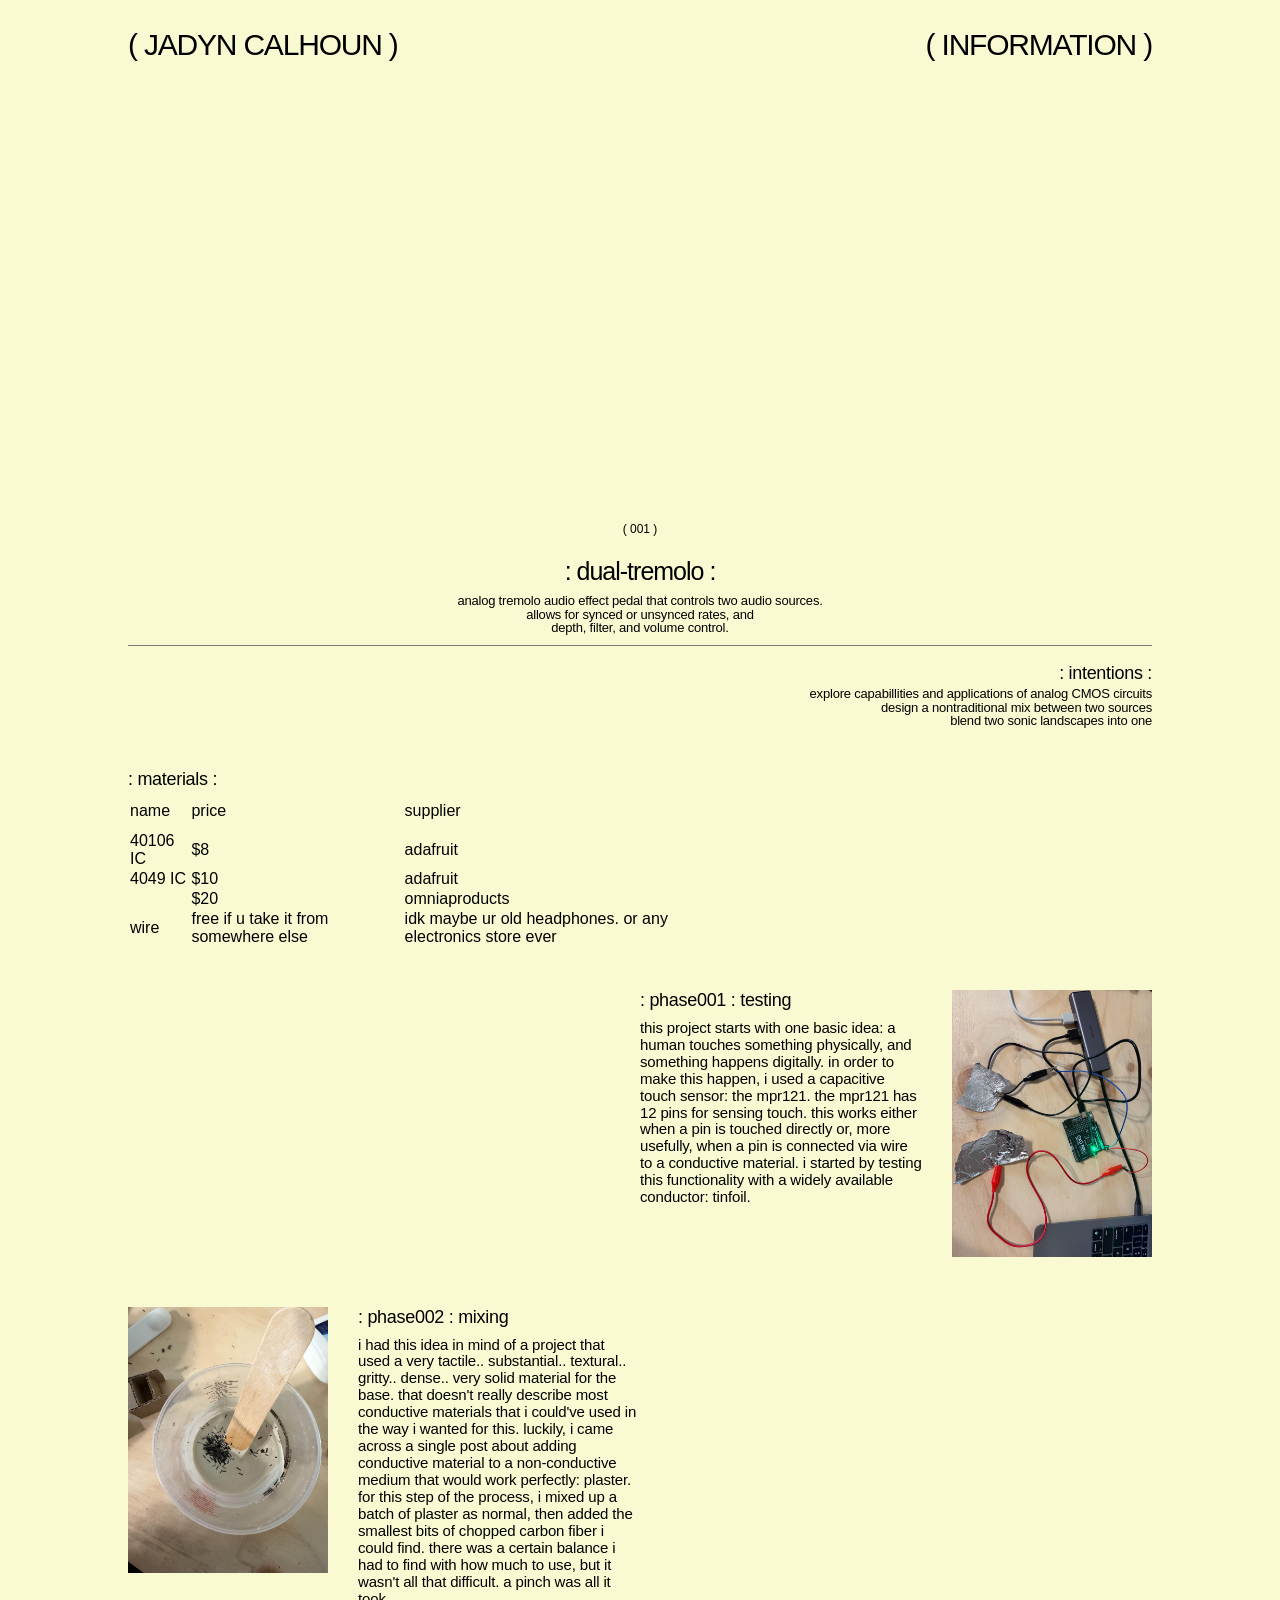
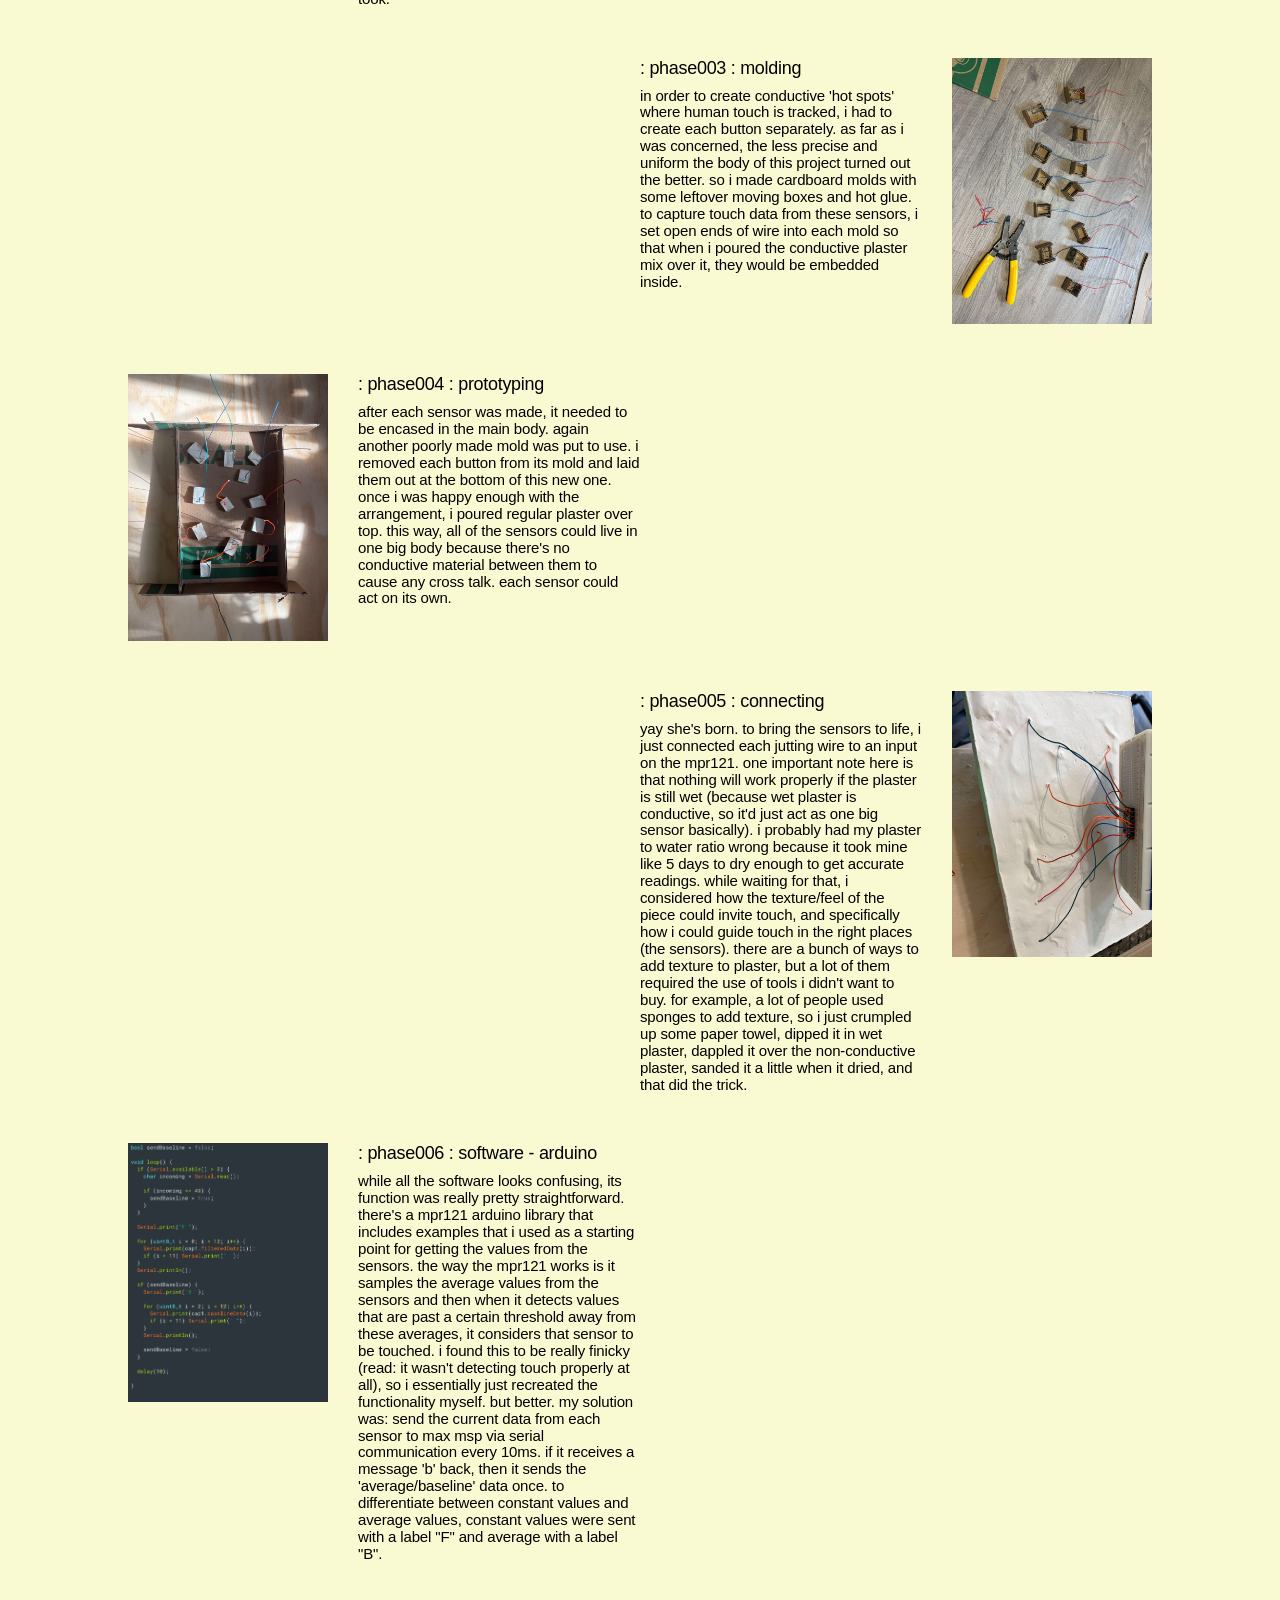
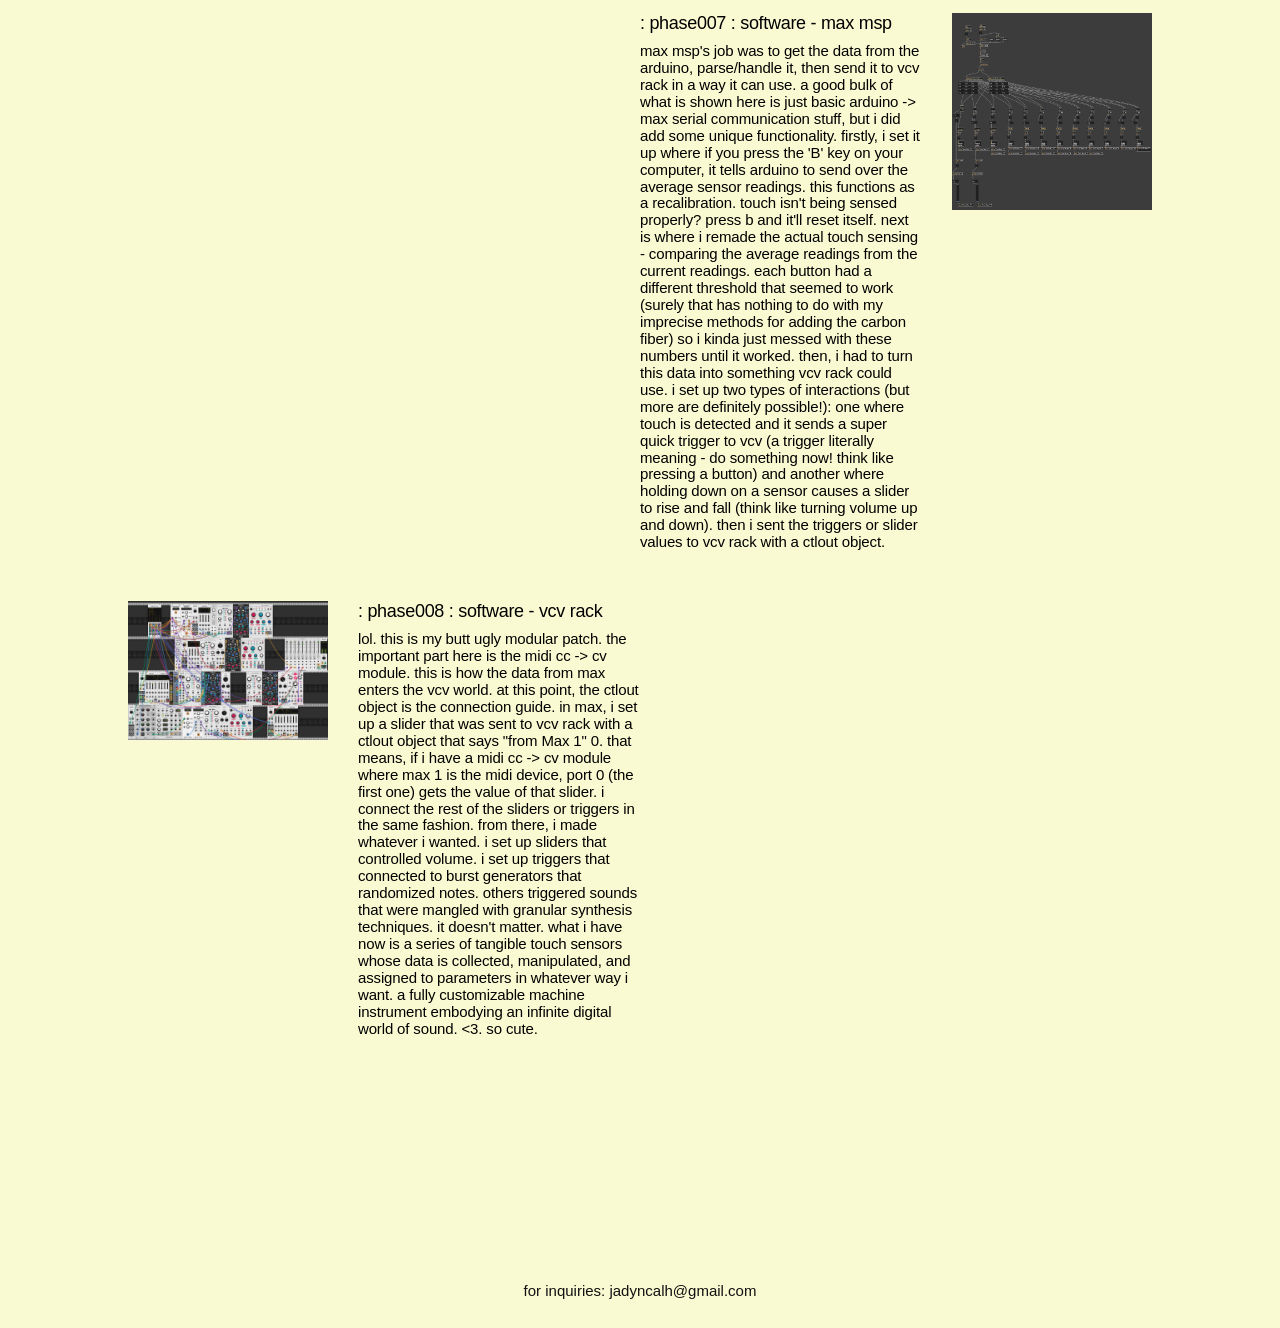
==== dual-tremolo.html @ 939073b4 "Add files via upload" ====
<!doctype html>
<html lang="en">
  <head>
    <meta charset="UTF-8" />
    <meta name="viewport" content="width=device-width, initial-scale=1.0" />
    <title>Jadyn Calhoun — Dual Tremolo</title>
    <link rel="stylesheet" href="style.css" />
  </head>

  <body>
    <main class="page" id="dual-trem-page">
      <header class="header">
        <a href="index.html" class="name">( JADYN CALHOUN )</a>
        <a href="information.html" class="information">( INFORMATION )</a>
      </header>

      <main class="project-page">
        <section class="project-video">
          <div class="video-frame">
            <iframe
              src="https://drive.google.com/file/d/1jrfPMe04kmny7ooGMcy-sax81NAZldTW/preview"
              allow="autoplay"
              allowfullscreen
            ></iframe>
          </div>
        </section>

        <section class="project-intro">
          <p class="project-number">( 001 )</p>
          <h1>: dual-tremolo :</h1>
          <p class="project-subtitle">
            analog tremolo audio effect pedal that controls two audio
            sources.<br />
            allows for synced or unsynced rates, and <br />
            depth, filter, and volume control.
          </p>
        </section>

        <div class="project-divider"></div>

        <section class="project-info">
          <div class="project-intentions">
            <h2>: intentions :</h2>
            <p>
              explore capabillities and applications of analog CMOS circuits<br />
              design a nontraditional mix between two sources<br />
              blend two sonic landscapes into one<br />
            </p>
          </div>
          <div class="materials">
            <h2>: materials :</h2>
            <table class="materials-table">
              <tr class="materials-row materials-header">
                <th>name</th>
                <th>price</th>
                <th>supplier</th>
              </tr>
              <tr class="materials-row">
                <td>40106 IC</td>
                <td>$8</td>
                <td>adafruit</td>
              </tr>
              <tr class="materials-row">
                <td>4049 IC</td>
                <td>$10</td>
                <td>adafruit</td>
              </tr>
              <tr class="materials-row">
                <td></td>
                <td>$20</td>
                <td>omniaproducts</td>
              </tr>
              <tr class="materials-row">
                <td>wire</td>
                <td>free if u take it from somewhere else</td>
                <td>
                  idk maybe ur old headphones. or any electronics store ever
                </td>
              </tr>
            </table>
          </div>
        </section>

        <section class="phase phase-right">
          <div class="phase-image">
            <img
              src="images/plaster-001.jpeg"
              alt="initial plaster conductivity testing"
            />
          </div>
          <div class="phase-copy">
            <h2 class="phase-title">: phase001 : testing</h2>
            <p>
              this project starts with one basic idea: a human touches something
              physically, and something happens digitally. in order to make this
              happen, i used a capacitive touch sensor: the mpr121. the mpr121
              has 12 pins for sensing touch. this works either when a pin is
              touched directly or, more usefully, when a pin is connected via
              wire to a conductive material. i started by testing this
              functionality with a widely available conductor: tinfoil.
            </p>
          </div>
        </section>

        <section class="phase phase-left">
          <div class="phase-image">
            <img
              src="images/plaster-002.jpeg"
              alt="mixing conductive plaster"
            />
          </div>
          <div class="phase-copy">
            <h2 class="phase-title">: phase002 : mixing</h2>
            <p>
              i had this idea in mind of a project that used a very tactile..
              substantial.. textural.. gritty.. dense.. very solid material for
              the base. that doesn't really describe most conductive materials
              that i could've used in the way i wanted for this. luckily, i came
              across a single post about adding conductive material to a
              non-conductive medium that would work perfectly: plaster. for this
              step of the process, i mixed up a batch of plaster as normal, then
              added the smallest bits of chopped carbon fiber i could find.
              there was a certain balance i had to find with how much to use,
              but it wasn't all that difficult. a pinch was all it took.
            </p>
          </div>
        </section>

        <section class="phase phase-right">
          <div class="phase-image">
            <img
              src="images/plaster-003.jpeg"
              alt="preparing plaster molds with conductive wire"
            />
          </div>
          <div class="phase-copy">
            <h2 class="phase-title">: phase003 : molding</h2>
            <p>
              in order to create conductive 'hot spots' where human touch is
              tracked, i had to create each button separately. as far as i was
              concerned, the less precise and uniform the body of this project
              turned out the better. so i made cardboard molds with some
              leftover moving boxes and hot glue. to capture touch data from
              these sensors, i set open ends of wire into each mold so that when
              i poured the conductive plaster mix over it, they would be
              embedded inside.
            </p>
          </div>
        </section>
      </main>

      <section class="phase phase-left">
        <div class="phase-image">
          <img
            src="images/plaster-004.jpeg"
            alt="embedding the sensors in a bigger plaster body"
          />
        </div>
        <div class="phase-copy">
          <h2 class="phase-title">: phase004 : prototyping</h2>
          <p>
            after each sensor was made, it needed to be encased in the main
            body. again another poorly made mold was put to use. i removed each
            button from its mold and laid them out at the bottom of this new
            one. once i was happy enough with the arrangement, i poured regular
            plaster over top. this way, all of the sensors could live in one big
            body because there's no conductive material between them to cause
            any cross talk. each sensor could act on its own.
          </p>
        </div>
      </section>

      <section class="phase phase-right">
        <div class="phase-image">
          <img
            src="images/plaster-005.jpeg"
            alt="connecting the wires in plaster to the mpr121"
          />
        </div>
        <div class="phase-copy">
          <h2 class="phase-title">: phase005 : connecting</h2>
          <p>
            yay she's born. to bring the sensors to life, i just connected each
            jutting wire to an input on the mpr121. one important note here is
            that nothing will work properly if the plaster is still wet (because
            wet plaster is conductive, so it'd just act as one big sensor
            basically). i probably had my plaster to water ratio wrong because
            it took mine like 5 days to dry enough to get accurate readings.
            while waiting for that, i considered how the texture/feel of the
            piece could invite touch, and specifically how i could guide touch
            in the right places (the sensors). there are a bunch of ways to add
            texture to plaster, but a lot of them required the use of tools i
            didn't want to buy. for example, a lot of people used sponges to add
            texture, so i just crumpled up some paper towel, dipped it in wet
            plaster, dappled it over the non-conductive plaster, sanded it a
            little when it dried, and that did the trick.
          </p>
        </div>
      </section>

      <section class="phase phase-left">
        <div class="phase-image">
          <img src="images/plaster-006.png" alt="arduino code" />
        </div>
        <div class="phase-copy">
          <h2 class="phase-title">: phase006 : software - arduino</h2>
          <p>
            while all the software looks confusing, its function was really
            pretty straightforward. there's a mpr121 arduino library that
            includes examples that i used as a starting point for getting the
            values from the sensors. the way the mpr121 works is it samples the
            average values from the sensors and then when it detects values that
            are past a certain threshold away from these averages, it considers
            that sensor to be touched. i found this to be really finicky (read:
            it wasn't detecting touch properly at all), so i essentially just
            recreated the functionality myself. but better. my solution was:
            send the current data from each sensor to max msp via serial
            communication every 10ms. if it receives a message 'b' back, then it
            sends the 'average/baseline' data once. to differentiate between
            constant values and average values, constant values were sent with a
            label "F" and average with a label "B".
          </p>
        </div>
      </section>

      <section class="phase phase-right">
        <div class="phase-image">
          <img src="images/plaster-007.png" alt="max msp code" />
        </div>
        <div class="phase-copy">
          <h2 class="phase-title">: phase007 : software - max msp</h2>
          <p>
            max msp's job was to get the data from the arduino, parse/handle it,
            then send it to vcv rack in a way it can use. a good bulk of what is
            shown here is just basic arduino -> max serial communication stuff,
            but i did add some unique functionality. firstly, i set it up where
            if you press the 'B' key on your computer, it tells arduino to send
            over the average sensor readings. this functions as a recalibration.
            touch isn't being sensed properly? press b and it'll reset itself.
            next is where i remade the actual touch sensing - comparing the
            average readings from the current readings. each button had a
            different threshold that seemed to work (surely that has nothing to
            do with my imprecise methods for adding the carbon fiber) so i kinda
            just messed with these numbers until it worked. then, i had to turn
            this data into something vcv rack could use. i set up two types of
            interactions (but more are definitely possible!): one where touch is
            detected and it sends a super quick trigger to vcv (a trigger
            literally meaning - do something now! think like pressing a button)
            and another where holding down on a sensor causes a slider to rise
            and fall (think like turning volume up and down). then i sent the
            triggers or slider values to vcv rack with a ctlout object.
          </p>
        </div>
      </section>

      <section class="phase phase-left">
        <div class="phase-image">
          <img src="images/plaster-008.png" alt="vcv rack patch" />
        </div>
        <div class="phase-copy">
          <h2 class="phase-title">: phase008 : software - vcv rack</h2>
          <p>
            lol. this is my butt ugly modular patch. the important part here is
            the midi cc -> cv module. this is how the data from max enters the
            vcv world. at this point, the ctlout object is the connection guide.
            in max, i set up a slider that was sent to vcv rack with a ctlout
            object that says "from Max 1" 0. that means, if i have a midi cc ->
            cv module where max 1 is the midi device, port 0 (the first one)
            gets the value of that slider. i connect the rest of the sliders or
            triggers in the same fashion. from there, i made whatever i wanted.
            i set up sliders that controlled volume. i set up triggers that
            connected to burst generators that randomized notes. others
            triggered sounds that were mangled with granular synthesis
            techniques. it doesn't matter. what i have now is a series of
            tangible touch sensors whose data is collected, manipulated, and
            assigned to parameters in whatever way i want. a fully customizable
            machine instrument embodying an infinite digital world of sound.
            &lt;3. so cute.
          </p>
        </div>
      </section>

      <!-- references
      mpr121 stuff 
      conductive plaster stuff
      arduino to max msp video
      -->
      <div class="sources"></div>

      <footer class="footer">
        <a href="mailto:jadyncalh@gmail.com"
          >for inquiries: jadyncalh@gmail.com</a
        >
      </footer>
    </main>
  </body>
</html>
---- style.css ----
* {
    margin: 0;
    padding: 0;
    box-sizing: border-box;
}

html {
    font-size: 16px;
}

body {
    background: white;
    color: black;
    font-family: Arial, Helvetica, sans-serif;
    font-weight: 300;
}

.page {
    width: 100%;
    min-height: 100vh;
    padding: 30px 10% 30px;
    display: flex;
    flex-direction: column;
}

.header {
    width: 100%;
    display: flex;
    justify-content: space-between;
    align-items: flex-start;
    font-size: 30px;
    line-height: 1;
    letter-spacing: -1.2px;
    margin-bottom: 75px;
}

.name,
.information {
    white-space: nowrap;
}

.header a {
    color: inherit;
    text-decoration: none;
}

.header a:hover {
    opacity: 0.55;
}

.hero {
    width: 35%;
    max-width: 325px;
    margin: 0 auto 60px;
    overflow: hidden;
}

.hero img {
    display: block;
    width: 100%;
    height: 100%;
    object-fit: cover;
}

.works {
    width: 100%;
}

.works h1 {
    text-align: center;
    font-size: 30px;
    font-weight: 300;
    line-height: 1;
    letter-spacing: -1.2px;
    margin-bottom: 45px;
}

.divider,
.project-divider {
    width: 100%;
    height: 1px;
    background: #777;
}

.divider {
    margin-bottom: 30px;
}

.work-grid {
    width: 100%;
    display: grid;
    grid-template-columns: repeat(3, 1fr);
    column-gap: 65px;
}

.work {
    color: #111;
    text-decoration: none;
    display: flex;
    flex-direction: column;
    align-items: center;
    padding-bottom: 15px;
    border-bottom: 1px solid #d0d0d0;
    transition: opacity 0.2s ease;
}

.work:hover {
    opacity: 0.55;
}

.number {
    font-size: 30px;
    line-height: 1;
    letter-spacing: -1.2px;
    margin-bottom: 8px;
}

.title {
    font-size: 25px;
    line-height: 1;
    letter-spacing: -1px;
    white-space: nowrap;
}

.description {
    font-size: 15px;
    line-height: 1.15;
    text-align: center;
    margin-top: 7px;
    letter-spacing: -0.3px;
}

.footer {
    margin-top: 65px;
    text-align: center;
    font-size: 15px;
    line-height: 1;
}

.footer a {
    color: #111;
    text-decoration: none;
}

.footer a:hover {
    text-decoration: underline;
}

#plaster-page {
    background-color: #c5dde8;
}

#dual-trem-page {
    background-color: lightgoldenrodyellow;
}

.project-page {
    width: 100%;
}

.project-page h2 {
    font-size: 18px;
}

.project-video {
    width: 66%;
    max-width: 640px;
    margin: 0 auto 28px;
}

.video-frame {
    width: 100%;
    aspect-ratio: 16 / 9;
    overflow: hidden;
}

.video-frame iframe {
    display: block;
    width: 100%;
    height: 100%;
    border: 0;
}

.project-intro {
    text-align: center;
}

.project-number {
    font-size: 12px;
    line-height: 1;
    margin-bottom: 24px;
}

.project-intro h1 {
    font-size: 25px;
    font-weight: 300;
    line-height: 1;
    letter-spacing: -1px;
    margin-bottom: 10px;
}

.project-subtitle {
    font-size: 13px;
    line-height: 1.05;
    letter-spacing: -0.2px;
}

.project-divider {
    margin: 10px 0 18px;
}

.project-info {
    width: 100%;
}

.project-info h2,
.phase h2 {
    font-size: 18px;
    font-weight: 300;
    line-height: 1;
    letter-spacing: -0.3px;
}

.project-intentions {
    text-align: right;
    margin-bottom: 42px;
}

.project-intentions h2 {
    margin-bottom: 5px;
}

.project-intentions p {
    font-size: 13px;
    line-height: 1.05;
    letter-spacing: -0.2px;
}

.materials {
    margin-bottom: 42px;
}

.materials h2 {
    margin-bottom: 12px;
}

.materials-table {
    width: 60%;
    min-width: 420px;
}

.materials-header th {
    font-weight: normal;
    text-align: left;
    padding-bottom: 10px;
}

.phase {
    width: 50%;
    display: grid;
    grid-template-columns: minmax(0, 1fr) 200px;
    gap: 30px;
    align-items: start;
    margin-bottom: 50px;
}

.phase-left {
    grid-template-columns: 200px minmax(0, 1fr);
}

.phase-right {
    margin-left: auto;
}

.phase-left .phase-image {
    order: 1;
}

.phase-left .phase-copy {
    order: 2;
}

.phase-right .phase-copy {
    order: 1;
}

.phase-right .phase-image {
    order: 2;
}

.phase-image {
    width: 200px;
}

.phase-image img {
    display: block;
    width: 100%;
    height: auto;
}

.phase-copy {
    padding-top: 1px;
}

.phase-copy h2 {
    margin-bottom: 11px;
}

.phase-copy p {
    font-size: 15px;
    line-height: 1.13;
    letter-spacing: -0.15px;
}

.sources {
    width: 100%;
    text-align: center;
    margin-top: 50px;
    margin-bottom: 80px;
}

.sources h2 {
    font-size: 18px;
    font-weight: 300;
    line-height: 1;
    margin-bottom: 35px;
}

.sources a {
    display: block;
    width: fit-content;
    margin: 0 auto 6px;
    color: #111;
    text-decoration: none;
    font-size: 17px;
    line-height: 1.1;
}

.sources a:hover {
    opacity: 0.55;
}

@media (max-width: 900px) {
    .page {
        padding-left: 7%;
        padding-right: 7%;
    }

    .header {
        font-size: 24px;
        margin-bottom: 60px;
    }

    .hero {
        width: 65%;
        margin-bottom: 50px;
    }

    .works h1 {
        font-size: 25px;
    }

    .work-grid {
        column-gap: 30px;
    }

    .number,
    .title {
        font-size: 25px;
    }

    .project-video {
        width: 72%;
    }

    .materials-table {
        width: 70%;
    }
}

@media (max-width: 600px) {
    .page {
        padding: 30px 22px;
    }

    .header {
        font-size: 17px;
        letter-spacing: -0.6px;
        margin-bottom: 50px;
    }

    .hero {
        width: 100%;
        max-width: none;
        margin-bottom: 50px;
    }

    .works h1 {
        font-size: 21px;
        letter-spacing: -0.7px;
        margin-bottom: 30px;
    }

    .divider {
        margin-bottom: 22px;
    }

    .work-grid {
        grid-template-columns: 1fr;
        gap: 0;
    }

    .work {
        padding: 18px 0;
    }

    .number {
        font-size: 21px;
        margin-bottom: 7px;
    }

    .title {
        font-size: 20px;
    }

    .footer {
        margin-top: 45px;
        font-size: 12px;
    }

    .project-video {
        width: 100%;
        margin-bottom: 24px;
    }

    .project-number {
        font-size: 10px;
        margin-bottom: 18px;
    }

    .project-intro h1 {
        font-size: 21px;
    }

    .project-subtitle,
    .project-intentions p,
    .phase-copy p,
    .materials-row span {
        font-size: 10px;
    }

    .project-info h2,
    .phase h2 {
        font-size: 12px;
    }

    .materials-table {
        width: 100%;
        min-width: 0;
    }

    .materials-row {
        grid-template-columns: 1.5fr 0.7fr 0.7fr 1.3fr;
    }

    .phase,
    .phase-left {
        grid-template-columns: 1fr;
        gap: 14px;
        margin-bottom: 42px;
    }

    .phase-left .phase-image,
    .phase-right .phase-image {
        order: 1;
    }

    .phase-left .phase-copy,
    .phase-right .phase-copy {
        order: 2;
    }

    .phase-image {
        width: 110px;
    }

    .footer {
        margin-top: 0;
    }
}
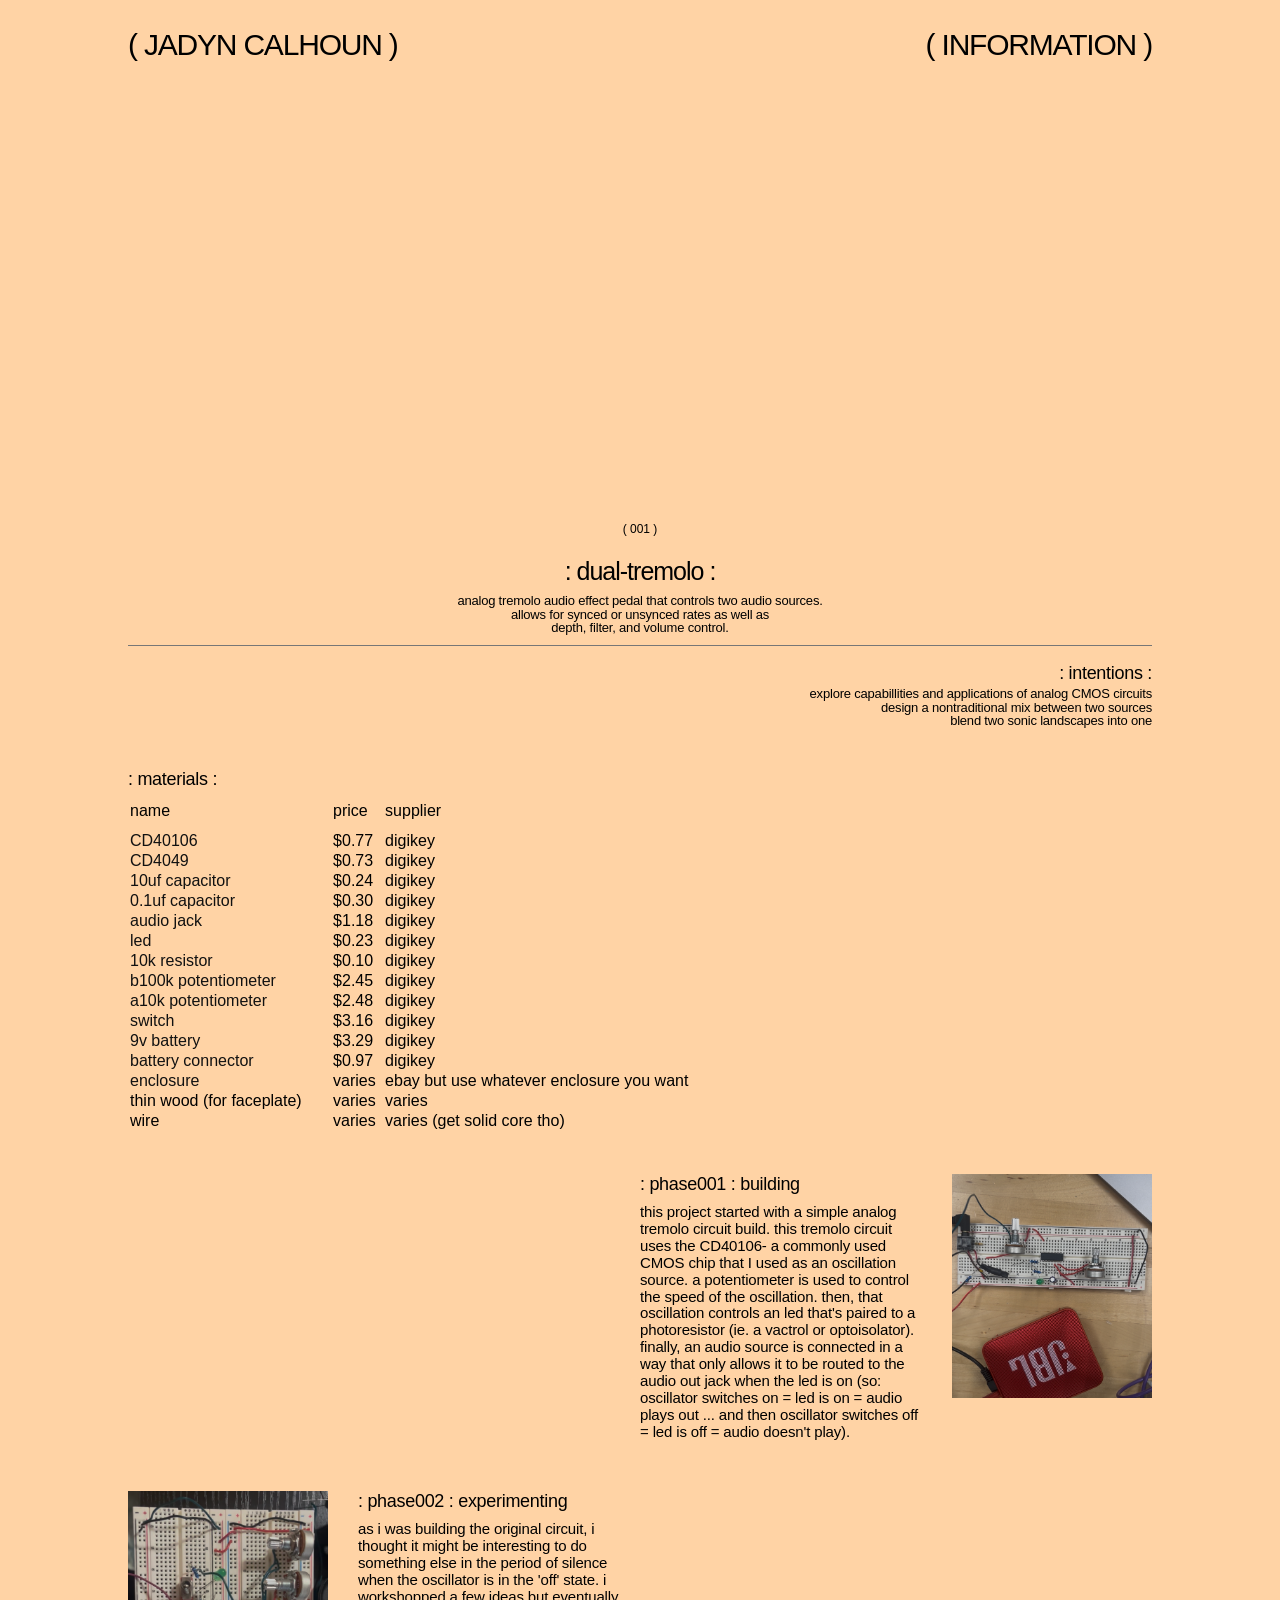
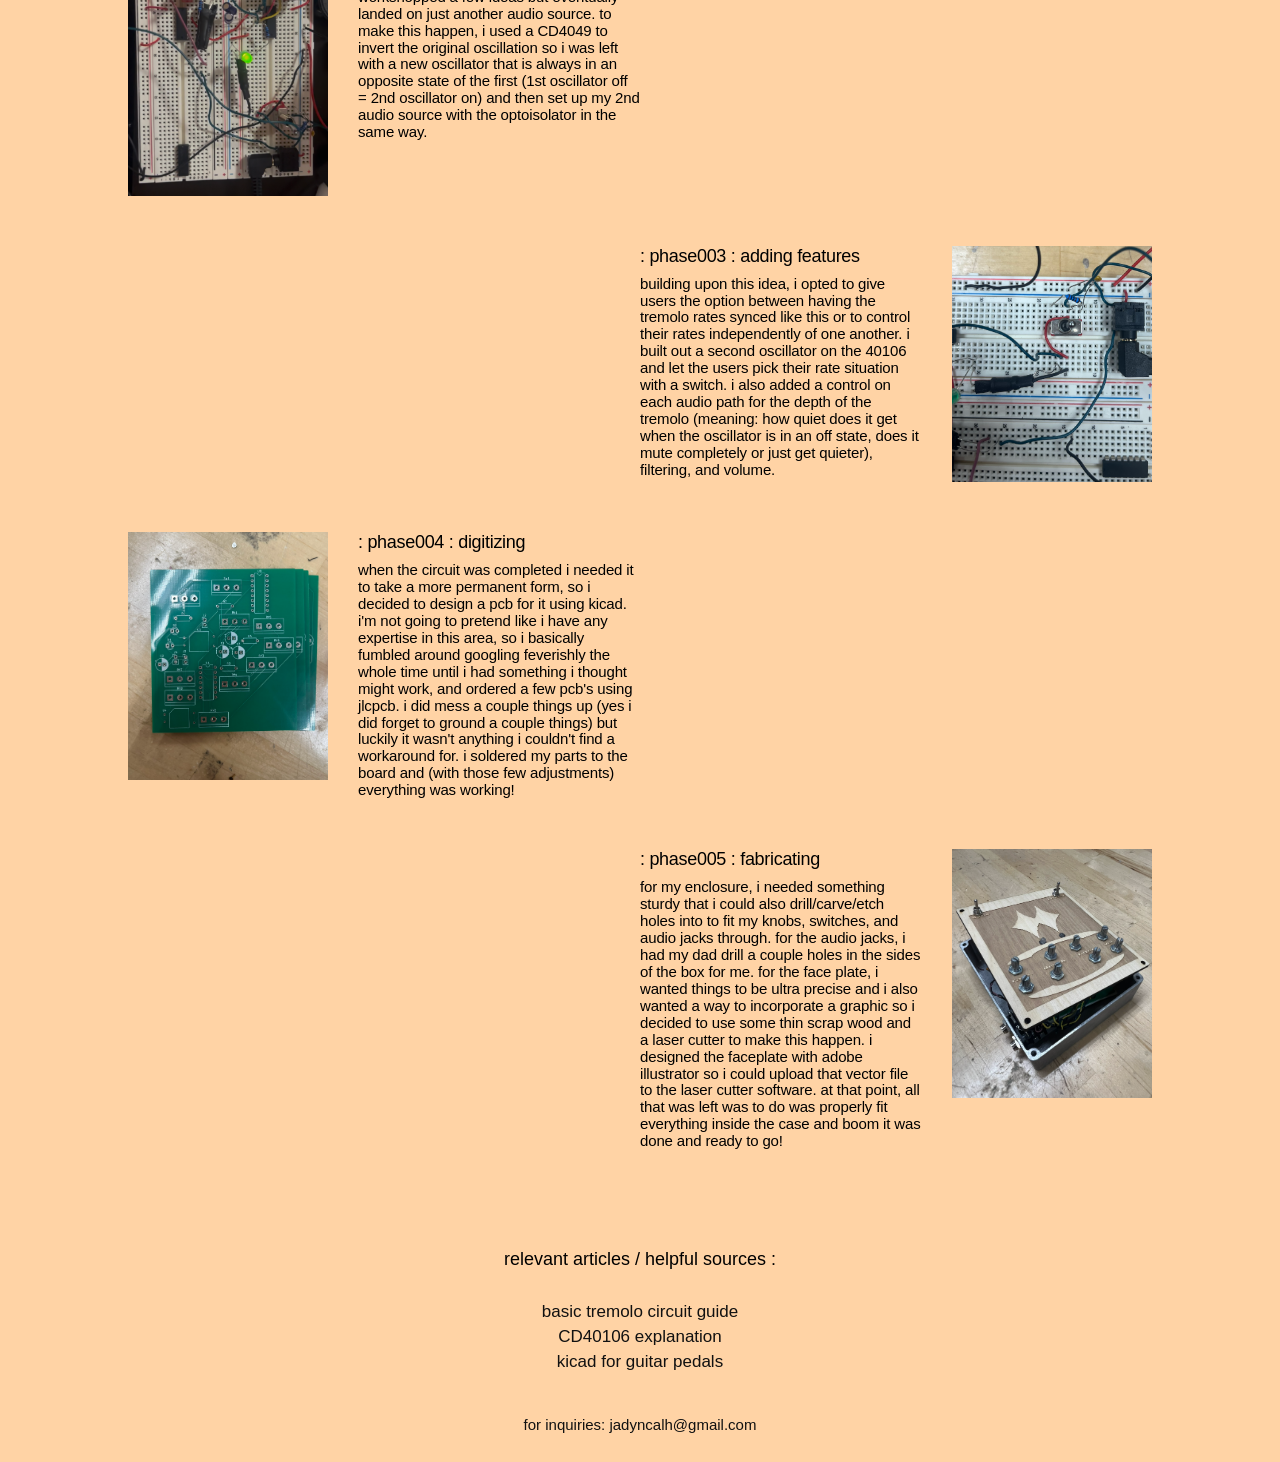
==== commit 3e604186: "Add files via upload" ====
--- a/dual-tremolo.html
+++ b/dual-tremolo.html
@@ -31,7 +31,7 @@
           <p class="project-subtitle">
             analog tremolo audio effect pedal that controls two audio
             sources.<br />
-            allows for synced or unsynced rates, and <br />
+            allows for synced or unsynced rates as well as<br />
             depth, filter, and volume control.
           </p>
         </section>
@@ -47,6 +47,7 @@
               blend two sonic landscapes into one<br />
             </p>
           </div>
+          <!-- <a href="" target="_blank" rel="noopener noreferrer"></a> -->
           <div class="materials">
             <h2>: materials :</h2>
             <table class="materials-table">
@@ -56,26 +57,78 @@
                 <th>supplier</th>
               </tr>
               <tr class="materials-row">
-                <td>40106 IC</td>
-                <td>$8</td>
-                <td>adafruit</td>
-              </tr>
-              <tr class="materials-row">
-                <td>4049 IC</td>
-                <td>$10</td>
-                <td>adafruit</td>
-              </tr>
-              <tr class="materials-row">
-                <td></td>
-                <td>$20</td>
-                <td>omniaproducts</td>
-              </tr>
+                <td><a href="https://www.digikey.com/en/products/detail/texas-instruments/CD40106BE/376602" target="_blank" rel="noopener noreferrer">CD40106</a></td>
+                <td>$0.77</td>
+                <td>digikey</td>
+              </tr>
+              <tr class="materials-row">
+                <td><a href="https://www.digikey.com/en/products/detail/texas-instruments/CD4049UBE/67301" target="_blank" rel="noopener noreferrer">CD4049</a></td>
+                <td>$0.73</td>
+                <td>digikey</td>
+              </tr>
+              <tr class="materials-row">
+                <td><a href="https://www.digikey.com/en/products/detail/panasonic-industry/ECA-1VM100I/2688753" target="_blank" rel="noopener noreferrer">10uf capacitor</a></td>
+                <td>$0.24</td>
+                <td>digikey</td>
+              </tr>
+              <tr class="materials-row">
+                <td><a href="https://www.digikey.com/en/products/detail/vishay-beyschlag-draloric-bc-components/K104K10X7RF5UH5/2356754" target="_blank" rel="noopener noreferrer">0.1uf capacitor</a></td>
+                <td>$0.30</td>
+                <td>digikey</td>
+              </tr>
+              <tr class="materials-row">
+                <td><a href="https://www.digikey.com/en/products/detail/amphenol-sine-systems-corp/ACJS-MHOM/7105423" target="_blank" rel="noopener noreferrer">audio jack</a></td>
+                <td>$1.18</td>
+                <td>digikey</td>
+              </tr>
+              <tr class="materials-row">
+                <td><a href="https://www.digikey.com/en/products/detail/kingbright/WP7113GD/1747662" target="_blank" rel="noopener noreferrer">led</a></td>
+                <td>$0.23</td>
+                <td>digikey</td>
+              </tr>
+              <tr class="materials-row">
+                <td><a href="https://www.digikey.com/en/products/detail/yageo/MFR-25FBF52-10K/13219" target="_blank" rel="noopener noreferrer">10k resistor</a></td>
+                <td>$0.10</td>
+                <td>digikey</td>
+              </tr>
+              <tr class="materials-row">
+                <td><a href="https://www.digikey.com/en/products/detail/tt-electronics-bi/P160KN-0QC15B100K/2408877" target="_blank" rel="noopener noreferrer">b100k potentiometer</a></td>
+                <td>$2.45</td>
+                <td>digikey</td>
+              </tr>
+              <tr class="materials-row">
+                <td><a href="https://www.digikey.com/en/products/detail/tt-electronics-bi/P160KN-0QC20A10K/2408884" target="_blank" rel="noopener noreferrer">a10k potentiometer</a></td>
+                <td>$2.48</td>
+                <td>digikey</td>
+              </tr>
+              <tr class="materials-row">
+                <td><a href="https://www.digikey.com/en/products/detail/e-switch/100SP1T1B1M2QEH/378821" target="_blank" rel="noopener noreferrer">switch</a></td>
+                <td>$3.16</td>
+                <td>digikey</td>
+              </tr>
+              <tr class="materials-row">
+                <td><a href="https://www.digikey.com/en/products/detail/energizer-battery-company/EN22/704825" target="_blank" rel="noopener noreferrer">9v battery</a></td>
+                <td>$3.29</td>
+                <td>digikey</td>
+              </tr>
+              <tr class="materials-row">
+                <td><a href="https://www.digikey.com/en/products/detail/keystone-electronics/84-6/304014" target="_blank" rel="noopener noreferrer">battery connector</a></td>
+                <td>$0.97</td>
+                <td>digikey</td>
+              </tr>
+              <tr class="materials-row">
+                <td><a href="https://www.ebay.com/itm/318553399108?chn=ps&norover=1&mkevt=1&mkrid=21562-222008-2056-1&mkcid=2&itemid=318553399108&targetid=325425753764&device=c&mktype=pla&googleloc=1031312&poi=&campaignid=21384589900&mkgroupid=164552185618&rlsatarget=pla-325425753764&abcId=&merchantid=5332138098&gad_source=1&gad_campaignid=21384589900&gbraid=0AAAAAD_QDh_XqnjSDnixIHAMRjzprxTft&gclid=CjwKCAjwrP3VBhBbEiwAnaqpQ1DG7H7IHbYN2Cs2G6bB38l8SBT1GcS3sbscSM4veHs5OtLur1juERoCmwsQAvD_BwE" target="_blank" rel="noopener noreferrer">enclosure</a></td>
+                <td>varies</td>
+                <td>ebay but use whatever enclosure you want</td>
+              </tr>
+              <tr class="materials-row">
+                <td>thin wood (for faceplate)</td>
+                <td>varies</td>
+                <td>varies</td>
               <tr class="materials-row">
                 <td>wire</td>
-                <td>free if u take it from somewhere else</td>
-                <td>
-                  idk maybe ur old headphones. or any electronics store ever
-                </td>
+                <td>varies</td>
+                <td>varies (get solid core tho)</td>
               </tr>
             </table>
           </div>
@@ -84,20 +137,21 @@
         <section class="phase phase-right">
           <div class="phase-image">
             <img
-              src="images/plaster-001.jpeg"
-              alt="initial plaster conductivity testing"
-            />
+            src="images/dual-trem-001.png"
+            alt="breadboard tremolo circuit"
+          />
           </div>
           <div class="phase-copy">
-            <h2 class="phase-title">: phase001 : testing</h2>
-            <p>
-              this project starts with one basic idea: a human touches something
-              physically, and something happens digitally. in order to make this
-              happen, i used a capacitive touch sensor: the mpr121. the mpr121
-              has 12 pins for sensing touch. this works either when a pin is
-              touched directly or, more usefully, when a pin is connected via
-              wire to a conductive material. i started by testing this
-              functionality with a widely available conductor: tinfoil.
+            <h2 class="phase-title">: phase001 : building</h2>
+            <p>
+              this project started with a simple analog tremolo circuit build. 
+              this tremolo circuit uses the CD40106- a commonly used CMOS chip 
+              that I used as an oscillation source. a potentiometer is used to control
+              the speed of the oscillation. then, that oscillation controls an
+              led that's paired to a photoresistor (ie. a vactrol or optoisolator). 
+              finally, an audio source is connected in a way that only allows it to be routed 
+              to the audio out jack when the led is on (so: oscillator switches on = led is on = 
+              audio plays out ... and then oscillator switches off = led is off = audio doesn't play).
             </p>
           </div>
         </section>
@@ -105,23 +159,19 @@
         <section class="phase phase-left">
           <div class="phase-image">
             <img
-              src="images/plaster-002.jpeg"
-              alt="mixing conductive plaster"
-            />
+            src="images/dual-trem-002.png"
+            alt="breadboard dual tremolo circuit "
+          />
           </div>
           <div class="phase-copy">
-            <h2 class="phase-title">: phase002 : mixing</h2>
-            <p>
-              i had this idea in mind of a project that used a very tactile..
-              substantial.. textural.. gritty.. dense.. very solid material for
-              the base. that doesn't really describe most conductive materials
-              that i could've used in the way i wanted for this. luckily, i came
-              across a single post about adding conductive material to a
-              non-conductive medium that would work perfectly: plaster. for this
-              step of the process, i mixed up a batch of plaster as normal, then
-              added the smallest bits of chopped carbon fiber i could find.
-              there was a certain balance i had to find with how much to use,
-              but it wasn't all that difficult. a pinch was all it took.
+            <h2 class="phase-title">: phase002 : experimenting</h2>
+            <p>
+              as i was building the original circuit, i thought it might be interesting 
+              to do something else in the period of silence when the oscillator is in the 'off' state. 
+              i workshopped a few ideas but eventually landed on just another audio source. to make this 
+              happen, i used a CD4049 to invert the original oscillation so i was left with a new oscillator that 
+              is always in an opposite state of the first (1st oscillator off = 2nd oscillator on) and then 
+              set up my 2nd audio source with the optoisolator in the same way. 
             </p>
           </div>
         </section>
@@ -129,21 +179,18 @@
         <section class="phase phase-right">
           <div class="phase-image">
             <img
-              src="images/plaster-003.jpeg"
-              alt="preparing plaster molds with conductive wire"
-            />
+            src="images/dual-trem-003.png"
+            alt="breadboard with switches and filters"
+          />
           </div>
           <div class="phase-copy">
-            <h2 class="phase-title">: phase003 : molding</h2>
-            <p>
-              in order to create conductive 'hot spots' where human touch is
-              tracked, i had to create each button separately. as far as i was
-              concerned, the less precise and uniform the body of this project
-              turned out the better. so i made cardboard molds with some
-              leftover moving boxes and hot glue. to capture touch data from
-              these sensors, i set open ends of wire into each mold so that when
-              i poured the conductive plaster mix over it, they would be
-              embedded inside.
+            <h2 class="phase-title">: phase003 : adding features</h2>
+            <p>
+              building upon this idea, i opted to give users the option between having the tremolo rates
+              synced like this or to control their rates independently of one another. i built out a 
+              second oscillator on the 40106 and let the users pick their rate situation with a switch. 
+              i also added a control on each audio path for the depth of the tremolo (meaning: how quiet does it get when the oscillator
+              is in an off state, does it mute completely or just get quieter), filtering, and volume. 
             </p>
           </div>
         </section>
@@ -152,20 +199,19 @@
       <section class="phase phase-left">
         <div class="phase-image">
           <img
-            src="images/plaster-004.jpeg"
-            alt="embedding the sensors in a bigger plaster body"
+            src="images/dual-trem-004.png"
+            alt="finished pcb"
           />
         </div>
         <div class="phase-copy">
-          <h2 class="phase-title">: phase004 : prototyping</h2>
+          <h2 class="phase-title">: phase004 : digitizing</h2>
           <p>
-            after each sensor was made, it needed to be encased in the main
-            body. again another poorly made mold was put to use. i removed each
-            button from its mold and laid them out at the bottom of this new
-            one. once i was happy enough with the arrangement, i poured regular
-            plaster over top. this way, all of the sensors could live in one big
-            body because there's no conductive material between them to cause
-            any cross talk. each sensor could act on its own.
+            when the circuit was completed i needed it to take a more permanent form, so i decided to design
+            a pcb for it using kicad. i'm not going to pretend like i have any expertise in this area, so i 
+            basically fumbled around googling feverishly the whole time until i had something i thought might work,
+            and ordered a few pcb's using jlcpcb. i did mess a couple things up (yes i did forget to ground a couple
+            things) but luckily it wasn't anything i couldn't find a workaround for. i soldered my parts to the board
+            and (with those few adjustments) everything was working!
           </p>
         </div>
       </section>
@@ -173,119 +219,35 @@
       <section class="phase phase-right">
         <div class="phase-image">
           <img
-            src="images/plaster-005.jpeg"
-            alt="connecting the wires in plaster to the mpr121"
+            src="images/dual-trem-005.png"
+            alt="soldered pcb inside metal and wood enclosure"
           />
         </div>
         <div class="phase-copy">
-          <h2 class="phase-title">: phase005 : connecting</h2>
+          <h2 class="phase-title">: phase005 : fabricating</h2>
           <p>
-            yay she's born. to bring the sensors to life, i just connected each
-            jutting wire to an input on the mpr121. one important note here is
-            that nothing will work properly if the plaster is still wet (because
-            wet plaster is conductive, so it'd just act as one big sensor
-            basically). i probably had my plaster to water ratio wrong because
-            it took mine like 5 days to dry enough to get accurate readings.
-            while waiting for that, i considered how the texture/feel of the
-            piece could invite touch, and specifically how i could guide touch
-            in the right places (the sensors). there are a bunch of ways to add
-            texture to plaster, but a lot of them required the use of tools i
-            didn't want to buy. for example, a lot of people used sponges to add
-            texture, so i just crumpled up some paper towel, dipped it in wet
-            plaster, dappled it over the non-conductive plaster, sanded it a
-            little when it dried, and that did the trick.
+            for my enclosure, i needed something sturdy that i could also drill/carve/etch holes into to fit my knobs, 
+            switches, and audio jacks through. for the audio jacks, i had my dad drill a couple holes in the sides of the box for me. 
+            for the face plate, i wanted things to be ultra precise and i also wanted a way to incorporate a graphic so i decided to use 
+            some thin scrap wood and a laser cutter to make this happen. i designed the faceplate with adobe illustrator so i could 
+            upload that vector file to the laser cutter software. at that point, all that was left was to do was properly fit
+            everything inside the case and boom it was done and ready to go!
           </p>
         </div>
       </section>
 
-      <section class="phase phase-left">
-        <div class="phase-image">
-          <img src="images/plaster-006.png" alt="arduino code" />
-        </div>
-        <div class="phase-copy">
-          <h2 class="phase-title">: phase006 : software - arduino</h2>
-          <p>
-            while all the software looks confusing, its function was really
-            pretty straightforward. there's a mpr121 arduino library that
-            includes examples that i used as a starting point for getting the
-            values from the sensors. the way the mpr121 works is it samples the
-            average values from the sensors and then when it detects values that
-            are past a certain threshold away from these averages, it considers
-            that sensor to be touched. i found this to be really finicky (read:
-            it wasn't detecting touch properly at all), so i essentially just
-            recreated the functionality myself. but better. my solution was:
-            send the current data from each sensor to max msp via serial
-            communication every 10ms. if it receives a message 'b' back, then it
-            sends the 'average/baseline' data once. to differentiate between
-            constant values and average values, constant values were sent with a
-            label "F" and average with a label "B".
-          </p>
-        </div>
+      <section class="sources">
+        <h2>relevant articles / helpful sources :</h2>
+        <a href="https://www.perfectcircuit.com/nicolas-collins-handmade-electronic-music.html?srsltid=AU7gw4VOwt_nVOEW9nwjio6ZNgjxavBCtRDOCm9cggf4YugcxtNXVjGB" target="_blank" rel="noopener noreferrer">
+          basic tremolo circuit guide
+        </a>
+        <a href="https://www.youtube.com/watch?v=P4SwaI09Zxc" target="_blank" rel="noopener noreferrer">
+          CD40106 explanation
+        </a>
+        <a href="https://www.youtube.com/watch?v=x5xZtWoclVA" target="_blank" rel="noopener noreferrer">
+          kicad for guitar pedals
+        </a>
       </section>
-
-      <section class="phase phase-right">
-        <div class="phase-image">
-          <img src="images/plaster-007.png" alt="max msp code" />
-        </div>
-        <div class="phase-copy">
-          <h2 class="phase-title">: phase007 : software - max msp</h2>
-          <p>
-            max msp's job was to get the data from the arduino, parse/handle it,
-            then send it to vcv rack in a way it can use. a good bulk of what is
-            shown here is just basic arduino -> max serial communication stuff,
-            but i did add some unique functionality. firstly, i set it up where
-            if you press the 'B' key on your computer, it tells arduino to send
-            over the average sensor readings. this functions as a recalibration.
-            touch isn't being sensed properly? press b and it'll reset itself.
-            next is where i remade the actual touch sensing - comparing the
-            average readings from the current readings. each button had a
-            different threshold that seemed to work (surely that has nothing to
-            do with my imprecise methods for adding the carbon fiber) so i kinda
-            just messed with these numbers until it worked. then, i had to turn
-            this data into something vcv rack could use. i set up two types of
-            interactions (but more are definitely possible!): one where touch is
-            detected and it sends a super quick trigger to vcv (a trigger
-            literally meaning - do something now! think like pressing a button)
-            and another where holding down on a sensor causes a slider to rise
-            and fall (think like turning volume up and down). then i sent the
-            triggers or slider values to vcv rack with a ctlout object.
-          </p>
-        </div>
-      </section>
-
-      <section class="phase phase-left">
-        <div class="phase-image">
-          <img src="images/plaster-008.png" alt="vcv rack patch" />
-        </div>
-        <div class="phase-copy">
-          <h2 class="phase-title">: phase008 : software - vcv rack</h2>
-          <p>
-            lol. this is my butt ugly modular patch. the important part here is
-            the midi cc -> cv module. this is how the data from max enters the
-            vcv world. at this point, the ctlout object is the connection guide.
-            in max, i set up a slider that was sent to vcv rack with a ctlout
-            object that says "from Max 1" 0. that means, if i have a midi cc ->
-            cv module where max 1 is the midi device, port 0 (the first one)
-            gets the value of that slider. i connect the rest of the sliders or
-            triggers in the same fashion. from there, i made whatever i wanted.
-            i set up sliders that controlled volume. i set up triggers that
-            connected to burst generators that randomized notes. others
-            triggered sounds that were mangled with granular synthesis
-            techniques. it doesn't matter. what i have now is a series of
-            tangible touch sensors whose data is collected, manipulated, and
-            assigned to parameters in whatever way i want. a fully customizable
-            machine instrument embodying an infinite digital world of sound.
-            &lt;3. so cute.
-          </p>
-        </div>
-      </section>
-
-      <!-- references
-      mpr121 stuff 
-      conductive plaster stuff
-      arduino to max msp video
-      -->
-      <div class="sources"></div>
 
       <footer class="footer">
         <a href="mailto:jadyncalh@gmail.com"
--- a/style.css
+++ b/style.css
@@ -131,7 +131,7 @@
 }
 
 .footer {
-    margin-top: 65px;
+    margin-top: 40px;
     text-align: center;
     font-size: 15px;
     line-height: 1;
@@ -151,7 +151,7 @@
 }
 
 #dual-trem-page {
-    background-color: lightgoldenrodyellow;
+    background-color: #ffd3a5;
 }
 
 .project-page {
@@ -247,6 +247,14 @@
 .materials-table {
     width: 60%;
     min-width: 420px;
+}
+
+td a {
+    color: #111;
+    text-decoration: none;
+}
+td a:hover {
+    opacity: 0.55;
 }
 
 .materials-header th {
@@ -316,7 +324,6 @@
     width: 100%;
     text-align: center;
     margin-top: 50px;
-    margin-bottom: 80px;
 }
 
 .sources h2 {
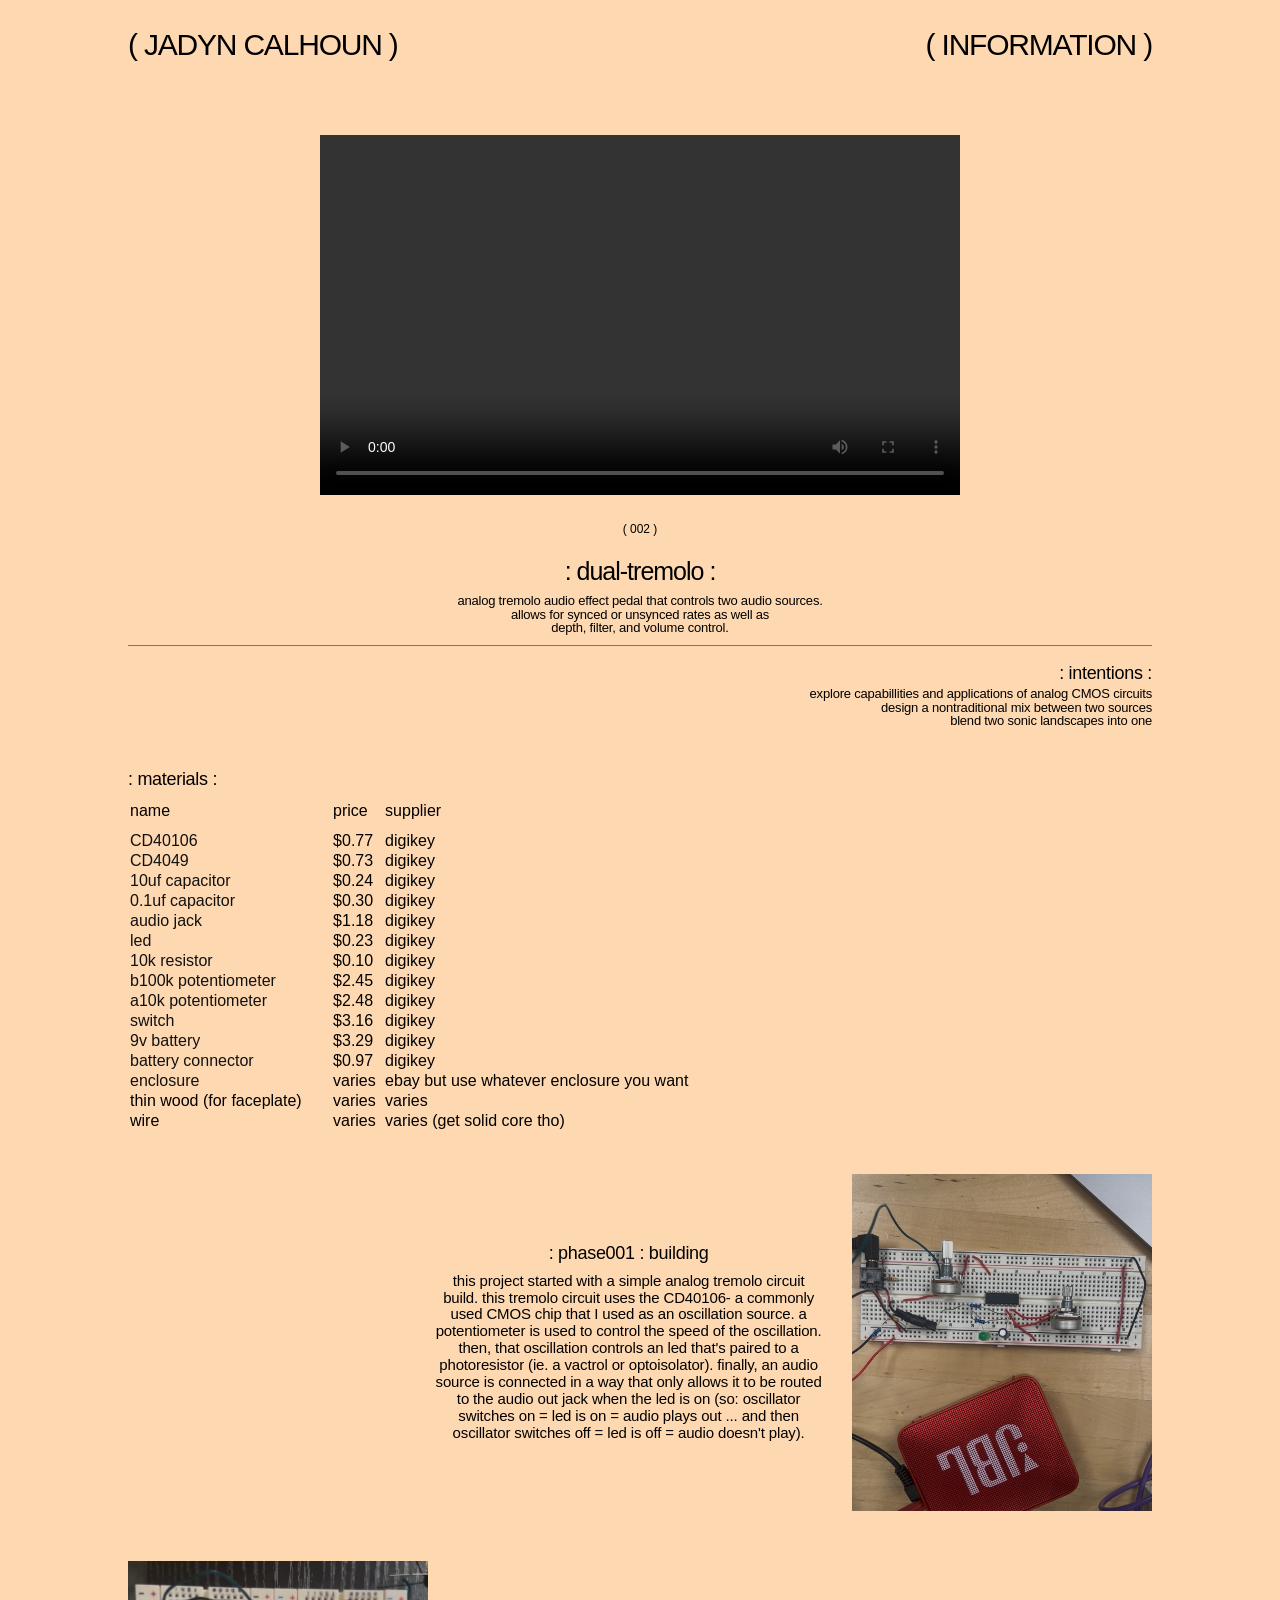
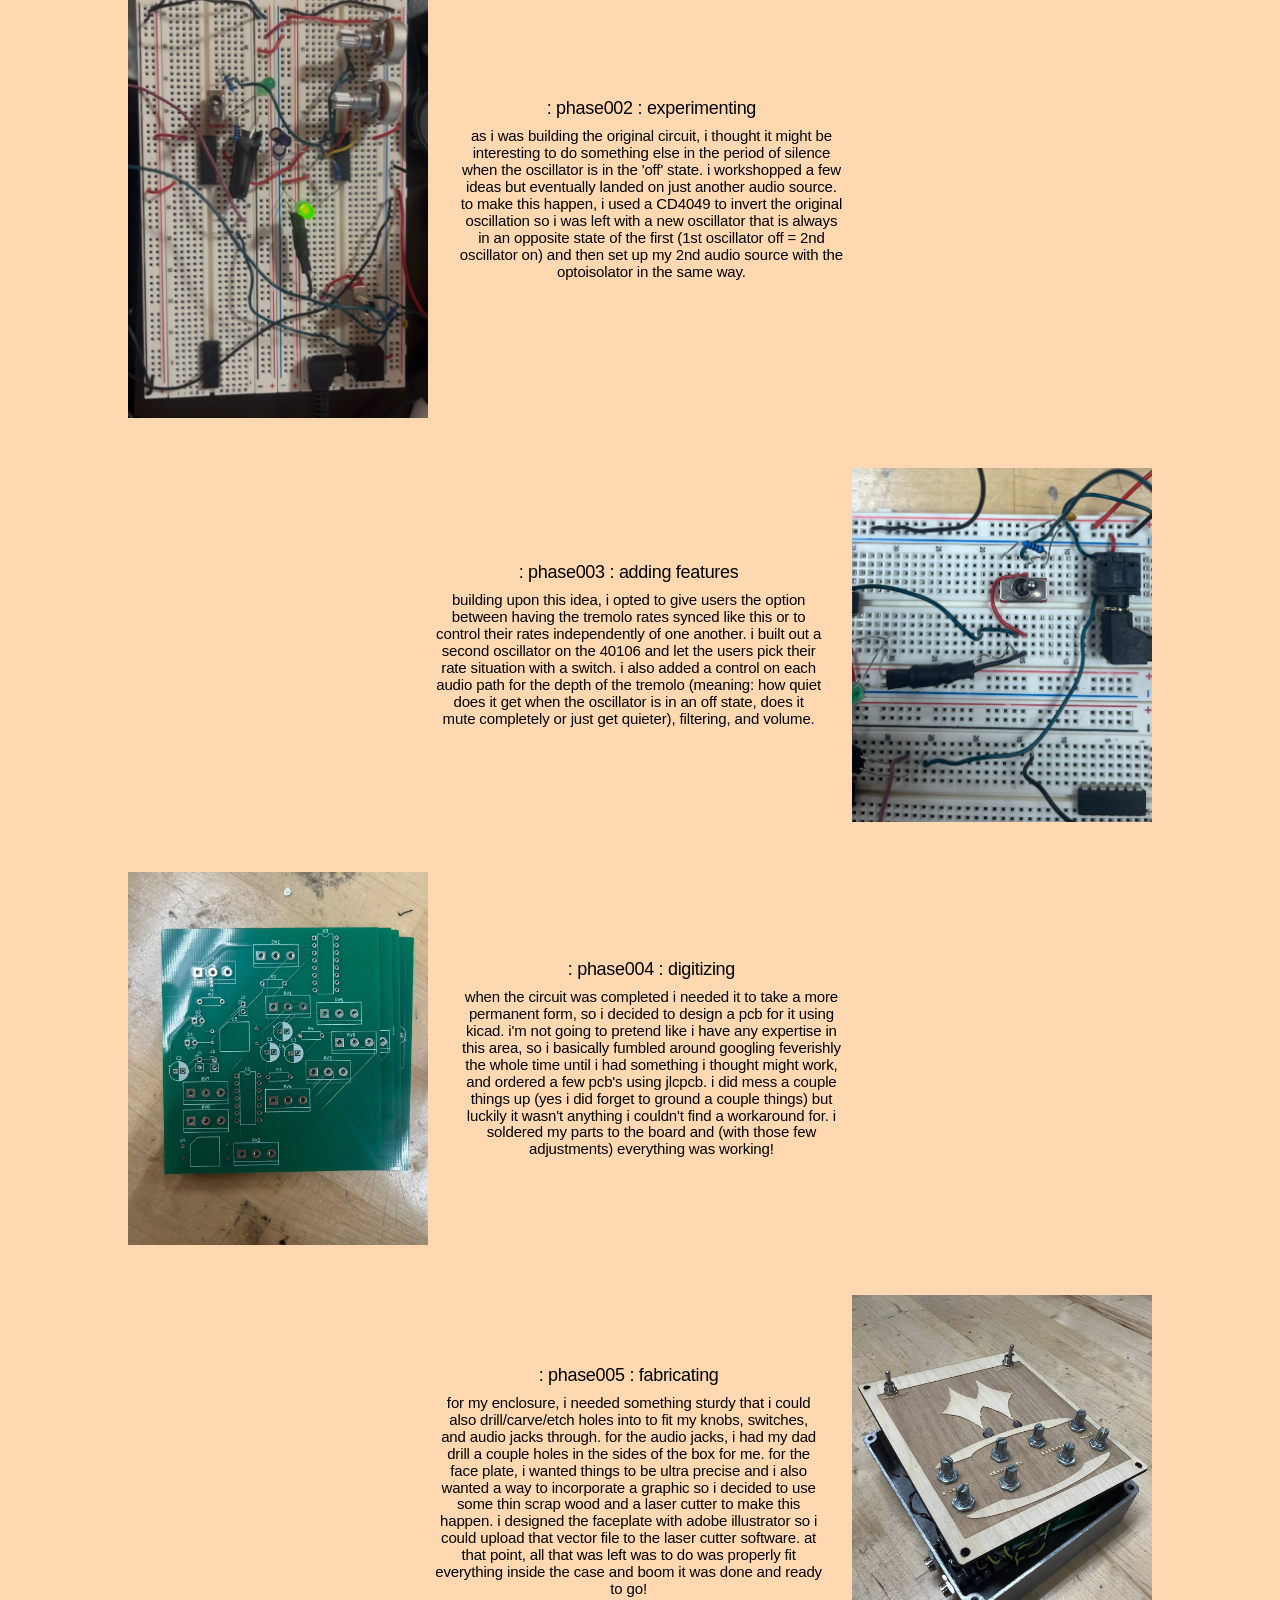
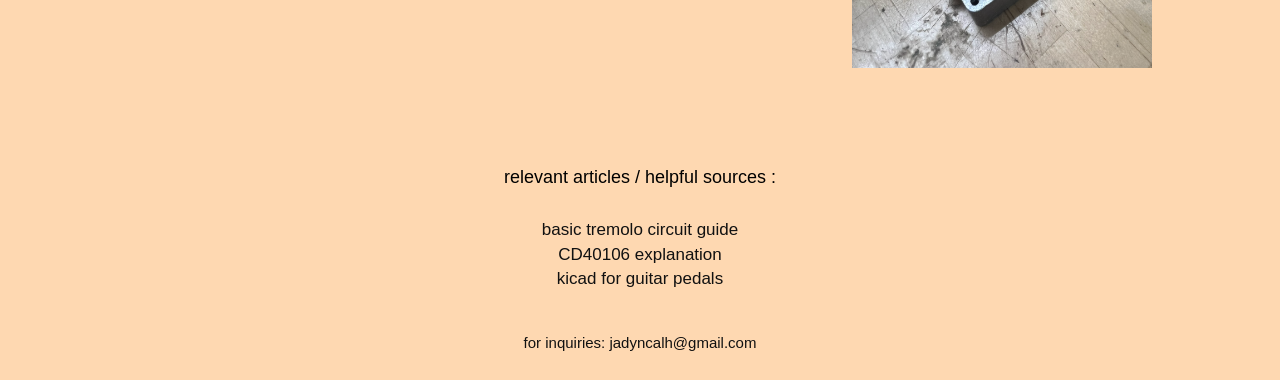
==== commit 49980872: "Add files via upload finished info and cuff page" ====
--- a/dual-tremolo.html
+++ b/dual-tremolo.html
@@ -3,7 +3,7 @@
   <head>
     <meta charset="UTF-8" />
     <meta name="viewport" content="width=device-width, initial-scale=1.0" />
-    <title>Jadyn Calhoun — Dual Tremolo</title>
+    <title>Jadyn Calhoun | Dual Tremolo</title>
     <link rel="stylesheet" href="style.css" />
   </head>
 
@@ -17,16 +17,14 @@
       <main class="project-page">
         <section class="project-video">
           <div class="video-frame">
-            <iframe
-              src="https://drive.google.com/file/d/1jrfPMe04kmny7ooGMcy-sax81NAZldTW/preview"
-              allow="autoplay"
-              allowfullscreen
-            ></iframe>
+            <video controls preload="metadata">
+              <source src="images/tremolo.mp4" type="video/mp4" />
+            </video>
           </div>
         </section>
 
         <section class="project-intro">
-          <p class="project-number">( 001 )</p>
+          <p class="project-number">( 002 )</p>
           <h1>: dual-tremolo :</h1>
           <p class="project-subtitle">
             analog tremolo audio effect pedal that controls two audio
--- a/style.css
+++ b/style.css
@@ -151,7 +151,11 @@
 }
 
 #dual-trem-page {
-    background-color: #ffd3a5;
+    background-color: #fed8b1;
+}
+
+#cuffs-page {
+    background-color: lightpink;
 }
 
 .project-page {
@@ -174,11 +178,14 @@
     overflow: hidden;
 }
 
-.video-frame iframe {
+.video-frame iframe,
+.video-frame video,
+.video-frame img {
     display: block;
     width: 100%;
     height: 100%;
     border: 0;
+    object-fit: cover;
 }
 
 .project-intro {
@@ -253,6 +260,7 @@
     color: #111;
     text-decoration: none;
 }
+
 td a:hover {
     opacity: 0.55;
 }
@@ -264,16 +272,18 @@
 }
 
 .phase {
-    width: 50%;
+    width: 70%;
     display: grid;
-    grid-template-columns: minmax(0, 1fr) 200px;
+    grid-template-columns: minmax(0, 1fr) 300px;
     gap: 30px;
-    align-items: start;
+    align-items: center;
     margin-bottom: 50px;
+    text-align: center;
+
 }
 
 .phase-left {
-    grid-template-columns: 200px minmax(0, 1fr);
+    grid-template-columns: 300px minmax(0, 1fr);
 }
 
 .phase-right {
@@ -297,7 +307,7 @@
 }
 
 .phase-image {
-    width: 200px;
+    width: 300px;
 }
 
 .phase-image img {
@@ -347,7 +357,219 @@
     opacity: 0.55;
 }
 
+.information-page {
+    width: 100%;
+}
+
+.about {
+    width: 88%;
+    margin: 40px auto 55px;
+    display: grid;
+    grid-template-columns: minmax(0, 1fr) minmax(0, 1fr);
+    gap: 40px;
+    align-items: stretch;
+}
+
+.about-image {
+    display: block;
+    width: 100%;
+    max-width: 400px;
+    aspect-ratio: 3 / 4;
+    object-fit: cover;
+    filter: grayscale(100%);
+}
+
+.about-details {
+    display: flex;
+    flex-direction: column;
+    justify-content: space-between;
+    padding: 0 0 5px;
+    font-size: 20px;
+    line-height: 1.35;
+    letter-spacing: -0.5px;
+}
+
+.about-details h1,
+.about-details h2 {
+    font-size: inherit;
+    font-weight: 300;
+}
+
+.resume-grid {
+    width: 88%;
+    margin: 0 auto;
+    display: grid;
+    grid-template-columns: 1fr 1fr;
+    column-gap: 70px;
+    row-gap: 45px;
+    text-align: center;
+}
+
+.resume-section h2 {
+    font-size: 20px;
+    font-weight: 300;
+    line-height: 1.1;
+    margin-bottom: 14px;
+    letter-spacing: -0.5px;
+}
+
+.resume-item {
+    font-size: 15px;
+    line-height: 1.2;
+    letter-spacing: -0.2px;
+    margin-bottom: 24px;
+}
+
+.resume-item .date {
+    font-size: 13px;
+}
+
+.resume-section ul {
+    list-style: none;
+    font-size: 15px;
+    line-height: 1.3;
+}
+
+.contact {
+    grid-column: 1 / -1;
+    width: 100%;
+    max-width: 850px;
+    justify-self: center;
+    margin-top: 20px;
+}
+
+.contact h2 {
+    font-size: 30px;
+    margin-bottom: 45px;
+}
+
+.contact form {
+    width: 100%;
+}
+
+.contact-field {
+    display: grid;
+    grid-template-columns: 125px minmax(0, 1fr);
+    align-items: center;
+    gap: 18px;
+    margin-bottom: 65px;
+    text-align: left;
+}
+
+.contact-field label,
+.contact-project legend,
+.contact-message>label {
+    font-size: 15px;
+    font-weight: 300;
+}
+
+.contact-field input {
+    width: 100%;
+    border: none;
+    border-bottom: 1px solid #333;
+    border-radius: 0;
+    background: transparent;
+    padding: 8px 2px;
+    font: inherit;
+    outline: none;
+}
+
+.contact-field input {
+    border-bottom: 2px solid #111;
+}
+
+.contact-project {
+    border: none;
+    display: grid;
+    grid-template-columns: 1.3fr repeat(4, auto);
+    align-items: center;
+    gap: 20px;
+    margin: 0 0 65px;
+    text-align: left;
+}
+
+.contact-project legend {
+    float: left;
+    width: 100%;
+    margin-bottom: 0;
+}
+
+.contact-project label {
+    display: flex;
+    align-items: center;
+    gap: 8px;
+    font-size: 15px;
+    white-space: nowrap;
+}
+
+.contact-project input {
+    width: 16px;
+    height: 16px;
+    accent-color: #111;
+}
+
+.contact-message {
+    display: flex;
+    flex-direction: column;
+    align-items: center;
+    gap: 16px;
+}
+
+.contact-message textarea {
+    width: 100%;
+    min-height: 135px;
+    resize: vertical;
+    border: none;
+    border-radius: 0;
+    background: #d9d9d9;
+    padding: 14px;
+    font: inherit;
+}
+
+.contact-message textarea {
+    outline: 1px solid #777;
+}
+
+.contact button {
+    display: block;
+    margin: 20px 0 0 auto;
+    padding: 10px 0;
+    border: none;
+    border-bottom: 1px solid #111;
+    background: transparent;
+    font: inherit;
+    font-size: 12px;
+    cursor: pointer;
+}
+
+.contact button {
+    opacity: 0.55;
+}
+
 @media (max-width: 900px) {
+
+    .about,
+    .resume-grid {
+        width: 100%;
+    }
+
+    .about {
+        gap: 28px;
+    }
+
+    .about-details {
+        font-size: 17px;
+    }
+
+    .resume-grid {
+        column-gap: 35px;
+    }
+
+    .skills,
+    .software {
+        padding-left: 15%;
+    }
+
     .page {
         padding-left: 7%;
         padding-right: 7%;
@@ -382,6 +604,10 @@
 
     .materials-table {
         width: 70%;
+    }
+
+    .contact {
+        width: 100%;
     }
 }
 
@@ -494,4 +720,127 @@
     .footer {
         margin-top: 0;
     }
-}
+
+    .about {
+        margin-top: 10px;
+        margin-bottom: 45px;
+        grid-template-columns: 1fr;
+        gap: 22px;
+    }
+
+    .about-image {
+        width: 75%;
+        max-width: 360px;
+        margin: 0 auto;
+    }
+
+    .about-details {
+        min-height: 170px;
+        font-size: 17px;
+    }
+
+    .resume-grid {
+        grid-template-columns: 1fr 1fr;
+        column-gap: 22px;
+        row-gap: 28px;
+    }
+
+    .resume-section h2 {
+        font-size: 17px;
+    }
+
+    .resume-item,
+    .resume-section ul {
+        font-size: 13px;
+        overflow-wrap: anywhere;
+    }
+
+    .resume-item .date {
+        font-size: 11px;
+    }
+
+    .skills,
+    .software {
+        padding-left: 0;
+    }
+
+    .footer {
+        margin-top: 40px;
+    }
+
+    .resume-grid {
+        width: 100%;
+        column-gap: 20px;
+        row-gap: 35px;
+    }
+
+    .resume-section h2 {
+        font-size: 17px;
+    }
+
+    .resume-item,
+    .resume-section ul {
+        font-size: 13px;
+        overflow-wrap: anywhere;
+    }
+
+    .resume-item .date {
+        font-size: 11px;
+    }
+
+    .contact {
+        grid-column: 1 / -1;
+        width: 75%;
+        justify-self: center;
+        margin-top: 10px;
+    }
+
+    .contact h2 {
+        font-size: 22px;
+        margin-bottom: 34px;
+    }
+
+    .contact-field {
+        grid-template-columns: 75px minmax(0, 1fr);
+        gap: 12px;
+        margin-bottom: 42px;
+    }
+
+    .contact-field label,
+    .contact-project legend,
+    .contact-message>label {
+        font-size: 16px;
+    }
+
+    .contact-project {
+        grid-template-columns: repeat(4, auto);
+        gap: 12px;
+        margin-bottom: 42px;
+    }
+
+    .contact-project legend {
+        grid-column: 1 / -1;
+        margin-bottom: 8px;
+    }
+
+    .contact-project label {
+        font-size: 13px;
+        gap: 5px;
+    }
+
+    .contact-project input {
+        width: 14px;
+        height: 14px;
+    }
+
+    .contact-message textarea {
+        min-height: 150px;
+    }
+}
+
+@media (max-width: 380px) {
+    .resume-grid {
+        grid-template-columns: 1fr;
+        row-gap: 15px;
+    }
+}
